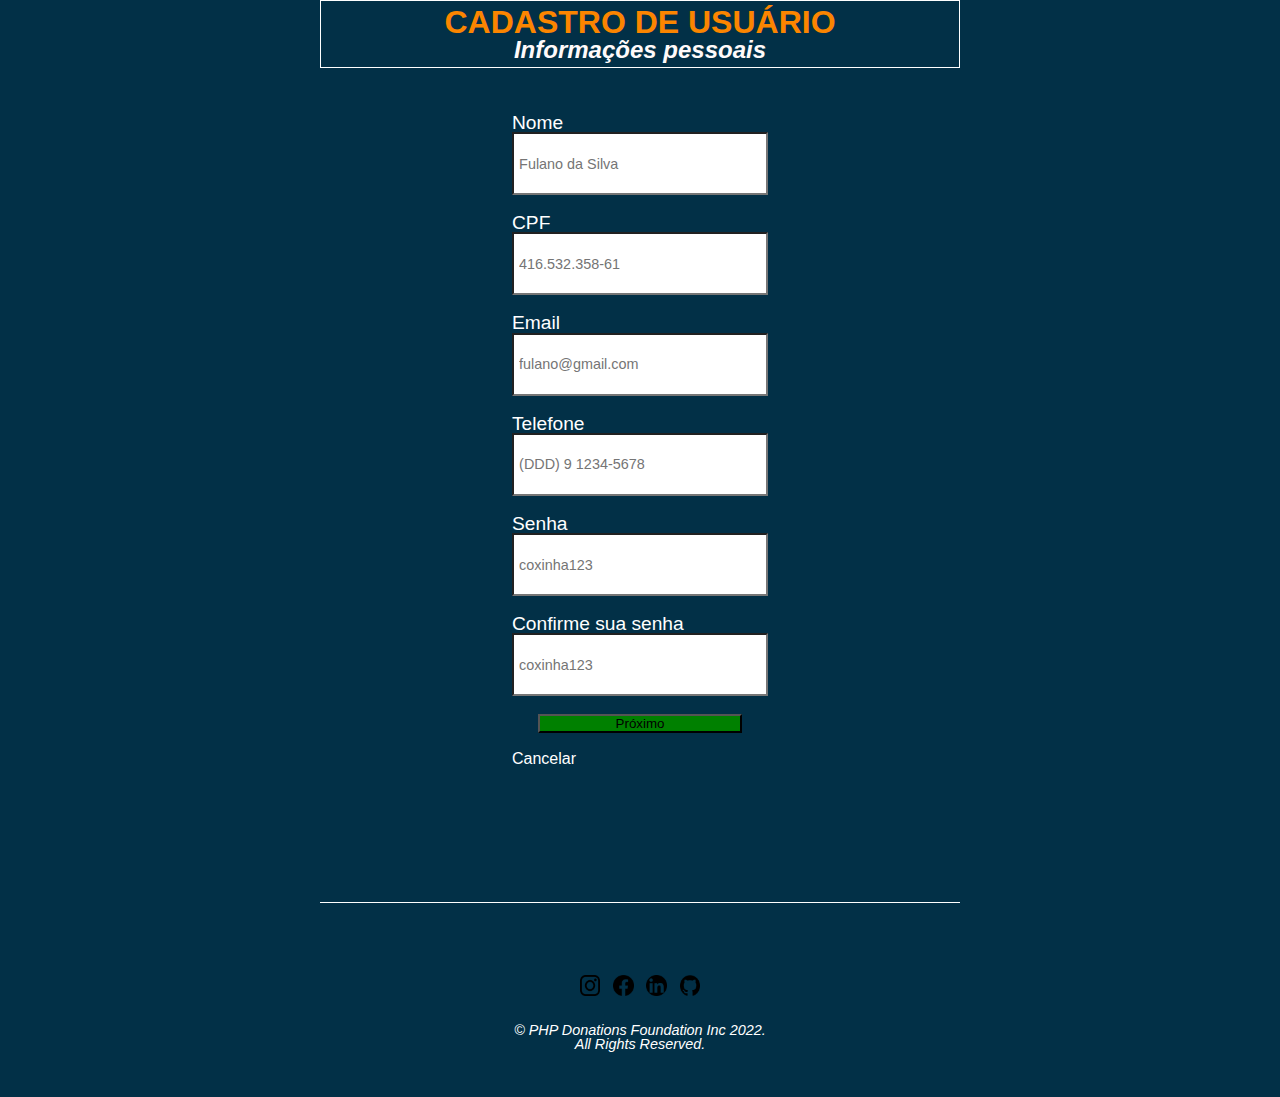
==== api/login_e_cadastro/cadastro-part1.html @ 9b3d2ae6 "upload: subindo os arquivos até o momento" ====
<!DOCTYPE html>
    <html>
        <head>
            <meta charset="UTF-8">
            <meta http-equiv="X-UA-Compatible" content="IE=edge">
            <meta name="viewport" content="width=device-width, initial-scale=1.0">

            <link href="/style/reset.css" rel="stylesheet"> 
            <link href="/style/cadastro.css" rel="stylesheet">
            <link href="/style/footer.css" rel="stylesheet">

            <link rel = "shortcut icon" type = "imagem/x-icon" href = "/img/user-icon.png"/>
            <title>Cadastro de usuário</title>
        </head>

        <body class="cad-body">
            <main class="full-page">

                <div class="top-titles">
                    <h1 class="cad-title">CADASTRO DE USUÁRIO</h1>
                    <h2 class="cad-title cad-subtitle">Informações pessoais</h2>
                </div>

                <form class="form-box" action="./cadastro-part2.html" method="post">

                    <div class="linha-form">
                        <div class="label-input">
                            <label class="cad-label">Nome</label>
                            <input class="cad-input" type="text" name="nome" placeholder="Fulano da Silva" required/>
                        </div>
                    </div>
                        
                    <div class="linha-form">
                        <div class="label-input">
                            <label class="cad-label">CPF</label>
                            <input class="cad-input" type="number" name="cpf" placeholder="416.532.358-61" required/>
                            <!-- adicionar mascara no camp -->
                        </div>
                    </div>
                        
                    <div class="linha-form">
                        <div class="label-input">
                            <label class="cad-label">Email</label>
                            <input class="cad-input" type="email" name="email" placeholder="fulano@gmail.com" required/>
                        </div>
                    </div>
                            
                    <div class="linha-form">
                        <div class="label-input">
                            <label class="cad-label">Telefone</label>
                            <input class="cad-input" type="number" name="telefone" placeholder="(DDD) 9 1234-5678" required/>
                            <!-- adicionar mascara no camp -->
                        </div>
                    </div>

                    <div class="linha-form">
                        <div class="label-input">
                            <label class="cad-label">Senha</label>
                            <input class="cad-input" type="password" name="senha" placeholder="coxinha123" required/>
                        </div>
                    </div>

                    <div class="linha-form">
                        <div class="label-input">
                            <label class="cad-label">Confirme sua senha</label>
                            <input class="cad-input" type="password" name="senha" placeholder="coxinha123" required/>
                            <!-- adicionar validação de senhas iguais -->
                        </div>
                    </div>
            
                    <input class="cad-btn" type="submit" name="enviar" value="Próximo"/>

                    <a class="link-cancela" href="/index.html">Cancelar</a>
                        

                </form>
            </main>

            <footer>
                <div class="footer-line"></div>

                <div class="social-icon-wrapper">
                    <img class="social-icon" src="/img/insta-icon.webp">
                    <img class="social-icon" src="/img/face-icon.png">
                    <img class="social-icon" src="/img/linkedin-icon.png">
                    <img class="social-icon" src="/img/ghub-icon.webp">
                </div>
    
                <span class="foot-text">
                    © PHP Donations Foundation Inc 2022. <br>All Rights Reserved.
                </span>
            </footer>
        </body> 
    </html>
---- style/cadastro.css ----
.cad-body{
    background-color: #023047;
}

.full-page{
    display: flex;
    flex-direction: column;

    margin: auto;

    color: #FFF;

    width: 50vw;
}

.cad-title{
    color: #FB8500;
    text-align: center;
}

.cad-subtitle{
    color: #fffafa;
    font-style: italic;
}

.top-titles{
    align-items: center;

    border: solid 1px #FFF;

    padding: 5px;
}

.form-box{
    padding-top: 5vh;
    display: flex;
    flex-direction: column;

    margin: auto;

    gap: 2vh;
}

.linha-form {
    display: flex;
}

.label-input{
    display: flex;
    flex-direction: column;

    width: 100%;
}

.cad-input{
    height: 7vh;
    width: 20vw;
    border-radius: 0;

    padding: 2%;
    font-size: 90%;
}

.cad-label{
    font-size: 120%;
}

.link-cancela:visited, .link-cancela{
    color: #fff;

}

.cad-btn{
    margin-top: 10px ;
    width: 80%;
    margin: auto;
    background-color: green;
}
---- style/footer.css ----
footer{
    /* margin-top: 10vh; */
    background-color: #023047;

    padding-top: 15vh;
}

.footer-line{
    border-top: 1px solid #FFF;

    width: 50vw;
    margin: auto;
}

.social-icon-wrapper{
    padding-top: 8vh;

    display: flex;
    justify-content: center;
    gap: 1vw;

    margin-bottom: 3vh;
}

.social-icon{
    width: 1.6vw;
    height: 1.6vw;
}

.foot-text{
    display: flex;
    justify-content: center;
    text-align: center;

    font-size: 90%;
    font-style: italic;

    padding-bottom: 5vh;    
    color: #FFF;
}
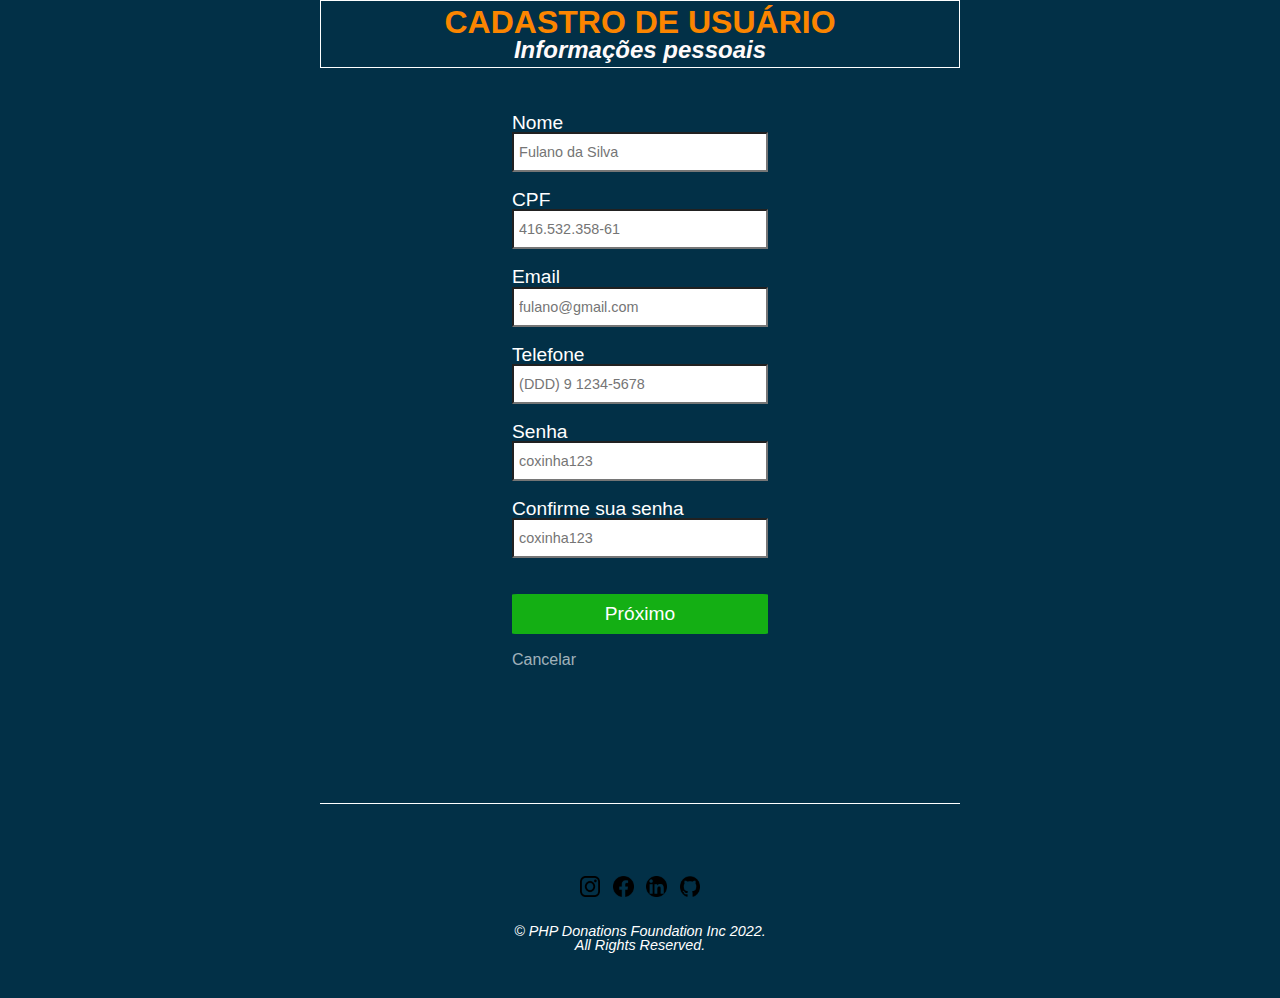
==== commit af6728c5: "Fix/Feat: criação da página de login & ajustes no cadastro" ====
--- a/api/login_e_cadastro/cadastro-part1.html
+++ b/api/login_e_cadastro/cadastro-part1.html
@@ -72,7 +72,6 @@
 
                     <a class="link-cancela" href="/index.html">Cancelar</a>
                         
-
                 </form>
             </main>
 
--- a/style/cadastro.css
+++ b/style/cadastro.css
@@ -53,7 +53,7 @@
 }
 
 .cad-input{
-    height: 7vh;
+    height: 40px;
     width: 20vw;
     border-radius: 0;
 
@@ -66,13 +66,31 @@
 }
 
 .link-cancela:visited, .link-cancela{
-    color: #fff;
-
+    color: #ffffffa2;
 }
 
 .cad-btn{
-    margin-top: 10px ;
-    width: 80%;
-    margin: auto;
-    background-color: green;
+    margin-top: 2vh;
+    height: 40px;
+    background-color: #14af14;
+    border-radius: 2%;
+    border: none;
+    color: #FFF;
+    cursor: pointer;
+    font-size: 120%;
+}
+
+.cad-btn:hover{
+    background-color: #14af14bb;
+}
+
+/* LOGIN EXTRAS */
+
+.redireciona-cadastro{
+    color: #1877f2;
+    text-align: center;
+}
+
+.redireciona-cadastro:visited{
+    color: #1877f2;
 }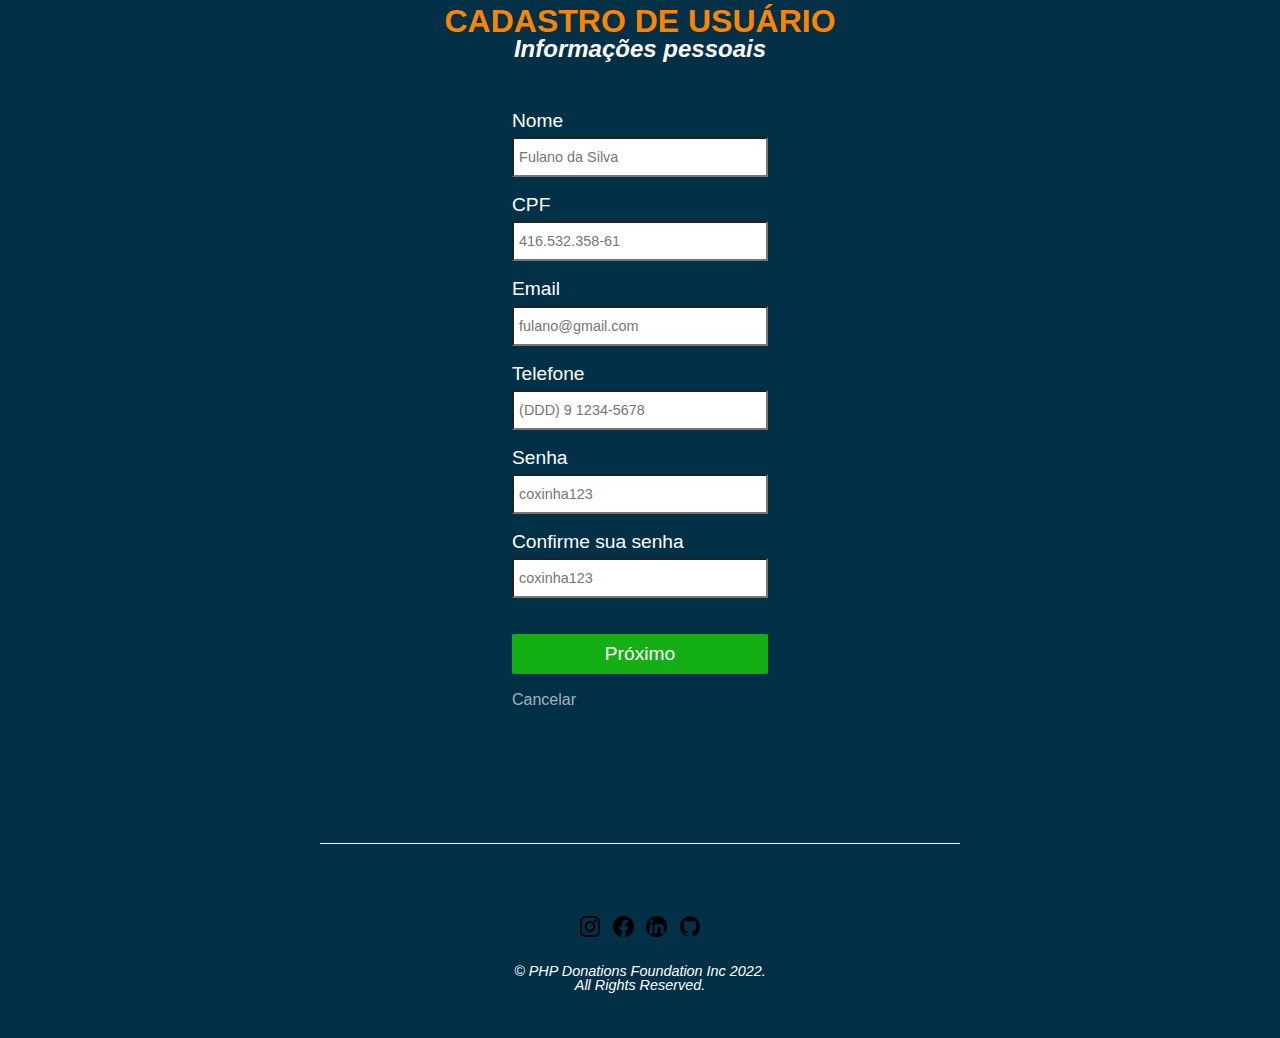
==== commit 6084c2be: "Feat: adicionado mascára nos campos" ====
--- a/api/login_e_cadastro/cadastro-part1.html
+++ b/api/login_e_cadastro/cadastro-part1.html
@@ -11,6 +11,16 @@
 
             <link rel = "shortcut icon" type = "imagem/x-icon" href = "/img/user-icon.png"/>
             <title>Cadastro de usuário</title>
+
+            <script type="text/javascript" src="/js/jquery-1.2.6.pack.js"></script>
+            <script type="text/javascript" src="/js/jquery.maskedinput-1.1.4.pack.js"></script>
+
+            <script type="text/javascript">
+                $(document).ready(function(){
+                    $("#mascara-telefone").mask("(99) 99999-9999");
+                    $("#mascara-cpf").mask("999.999.999-99");
+                });
+            </script>
         </head>
 
         <body class="cad-body">
@@ -21,7 +31,7 @@
                     <h2 class="cad-title cad-subtitle">Informações pessoais</h2>
                 </div>
 
-                <form class="form-box" action="./cadastro-part2.html" method="post">
+                <form class="form-box cadastro" action="./cadastro-part2.html" method="post">
 
                     <div class="linha-form">
                         <div class="label-input">
@@ -33,8 +43,7 @@
                     <div class="linha-form">
                         <div class="label-input">
                             <label class="cad-label">CPF</label>
-                            <input class="cad-input" type="number" name="cpf" placeholder="416.532.358-61" required/>
-                            <!-- adicionar mascara no camp -->
+                            <input class="cad-input" type="text" id="mascara-cpf" name="cpf" placeholder="416.532.358-61" required/>
                         </div>
                     </div>
                         
@@ -48,8 +57,7 @@
                     <div class="linha-form">
                         <div class="label-input">
                             <label class="cad-label">Telefone</label>
-                            <input class="cad-input" type="number" name="telefone" placeholder="(DDD) 9 1234-5678" required/>
-                            <!-- adicionar mascara no camp -->
+                            <input class="cad-input" id="mascara-telefone" type="text" name="telefone" placeholder="(DDD) 9 1234-5678" required/>
                         </div>
                     </div>
 
@@ -64,7 +72,6 @@
                         <div class="label-input">
                             <label class="cad-label">Confirme sua senha</label>
                             <input class="cad-input" type="password" name="senha" placeholder="coxinha123" required/>
-                            <!-- adicionar validação de senhas iguais -->
                         </div>
                     </div>
             
--- a/style/cadastro.css
+++ b/style/cadastro.css
@@ -25,36 +25,34 @@
 
 .top-titles{
     align-items: center;
-
-    border: solid 1px #FFF;
-
     padding: 5px;
 }
 
+/* FORM RELATED */
 .form-box{
     padding-top: 5vh;
     display: flex;
     flex-direction: column;
-
     margin: auto;
-
     gap: 2vh;
+    width: 40vw;
 }
 
 .linha-form {
     display: flex;
+    gap: 10px;
 }
 
 .label-input{
     display: flex;
     flex-direction: column;
-
     width: 100%;
+    gap: 7px;
 }
 
 .cad-input{
     height: 40px;
-    width: 20vw;
+    width: 100%;
     border-radius: 0;
 
     padding: 2%;
@@ -84,7 +82,15 @@
     background-color: #14af14bb;
 }
 
+.cadastro{
+    width: 20vw;
+}
+
 /* LOGIN EXTRAS */
+
+.login{
+    width: 15vw;
+}
 
 .redireciona-cadastro{
     color: #1877f2;
@@ -93,4 +99,34 @@
 
 .redireciona-cadastro:visited{
     color: #1877f2;
+}
+
+/* DOACAO EXTRAS */
+.doa-body{
+    background-color: #023047;
+}
+
+.imagens{
+    margin: auto;
+}
+
+.imagens img{
+    margin-top: 60px;
+    width: 40px;
+    height: 40px;
+    margin-right: 20px;
+    cursor: pointer;
+}
+
+.grana-doa{
+    margin: auto;
+    width: 60%;
+}
+
+.tel-40{
+    width: 40%;
+}
+
+.nome-60{
+    width: 60%;
 }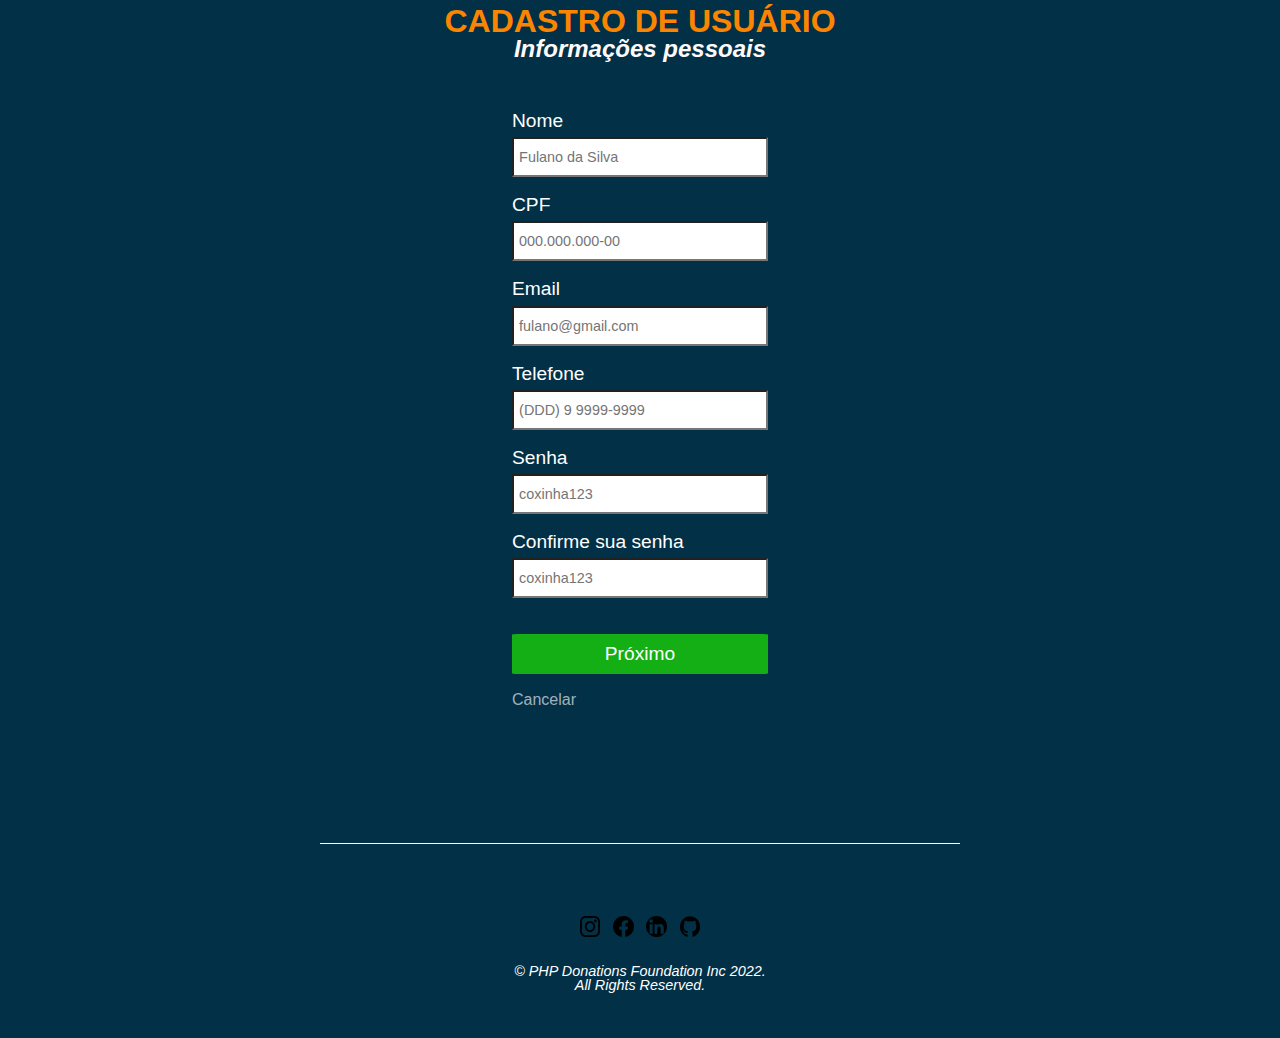
==== commit 1ed403a5: "Fix: padronizado os placeholders" ====
--- a/api/login_e_cadastro/cadastro-part1.html
+++ b/api/login_e_cadastro/cadastro-part1.html
@@ -43,7 +43,7 @@
                     <div class="linha-form">
                         <div class="label-input">
                             <label class="cad-label">CPF</label>
-                            <input class="cad-input" type="text" id="mascara-cpf" name="cpf" placeholder="416.532.358-61" required/>
+                            <input class="cad-input" type="text" id="mascara-cpf" name="cpf" placeholder="000.000.000-00" required/>
                         </div>
                     </div>
                         
@@ -57,7 +57,7 @@
                     <div class="linha-form">
                         <div class="label-input">
                             <label class="cad-label">Telefone</label>
-                            <input class="cad-input" id="mascara-telefone" type="text" name="telefone" placeholder="(DDD) 9 1234-5678" required/>
+                            <input class="cad-input" id="mascara-telefone" type="text" name="telefone" placeholder="(DDD) 9 9999-9999" required/>
                         </div>
                     </div>
 
